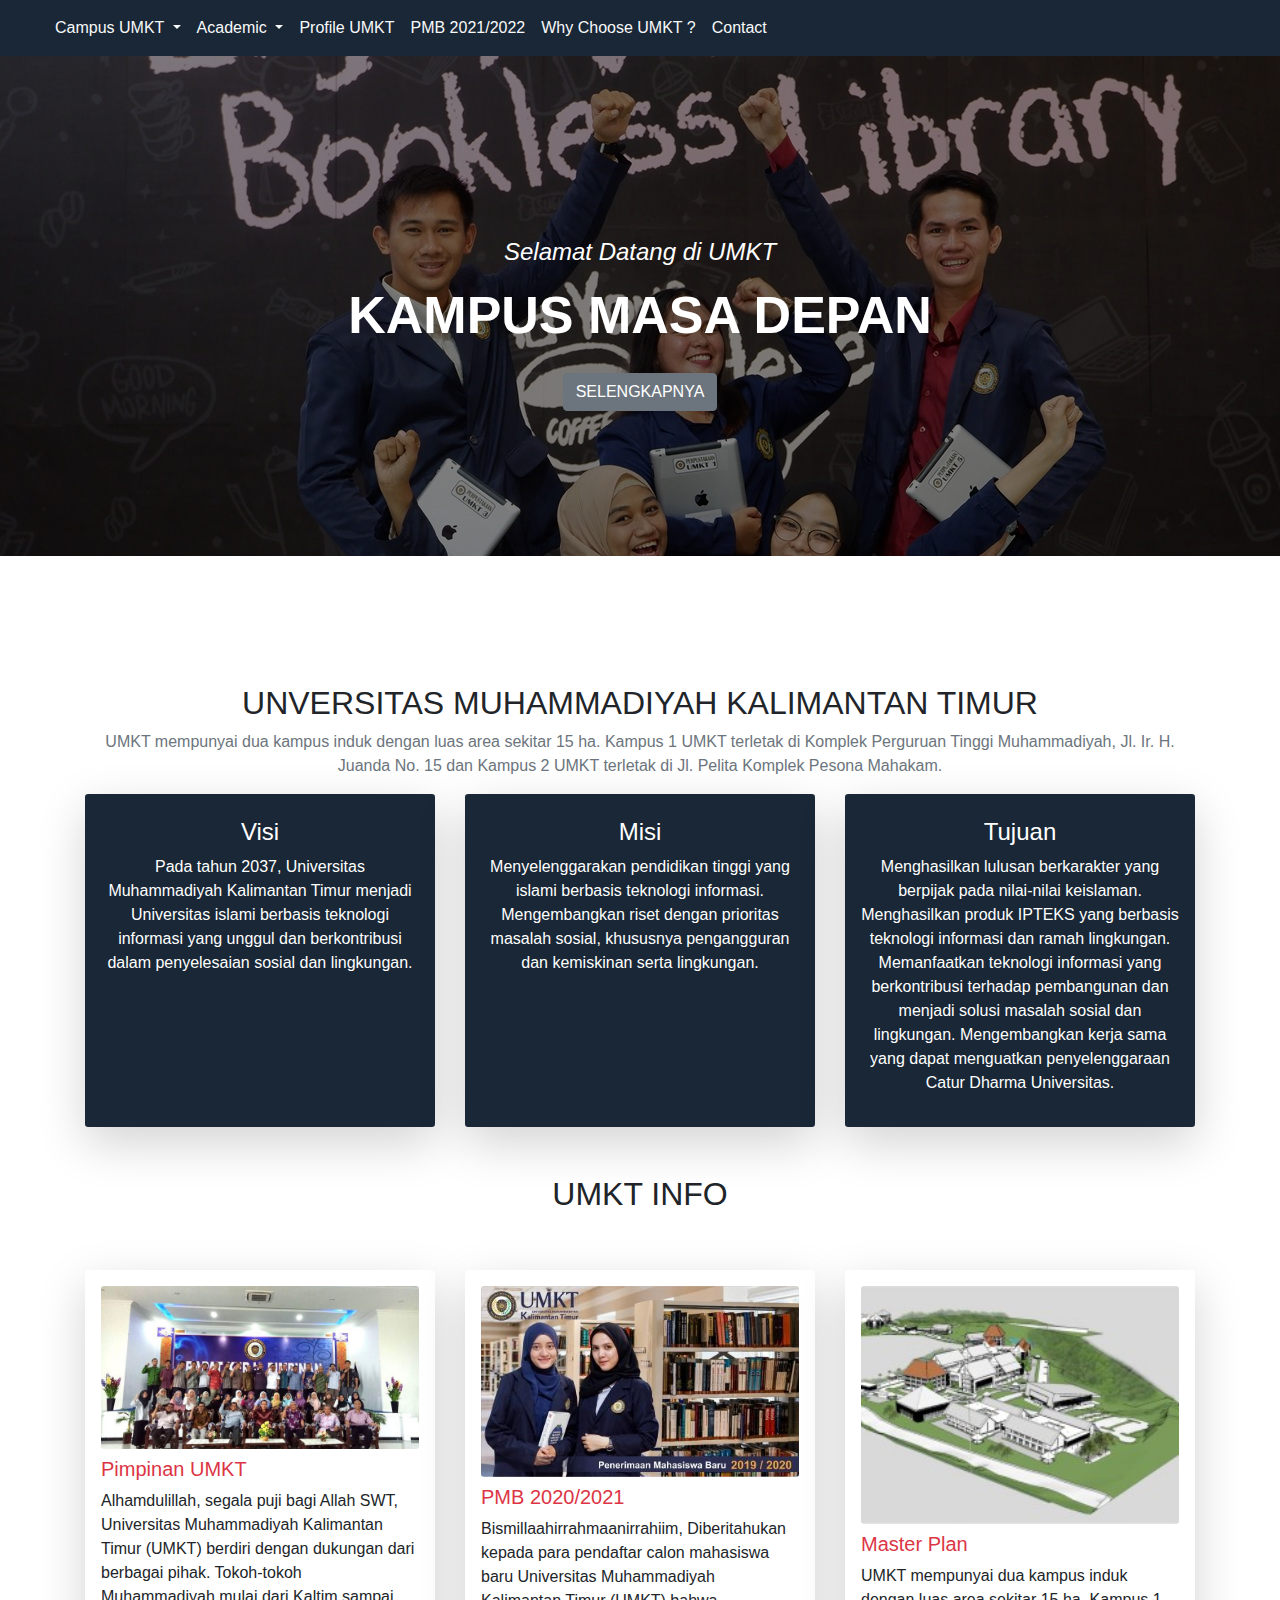
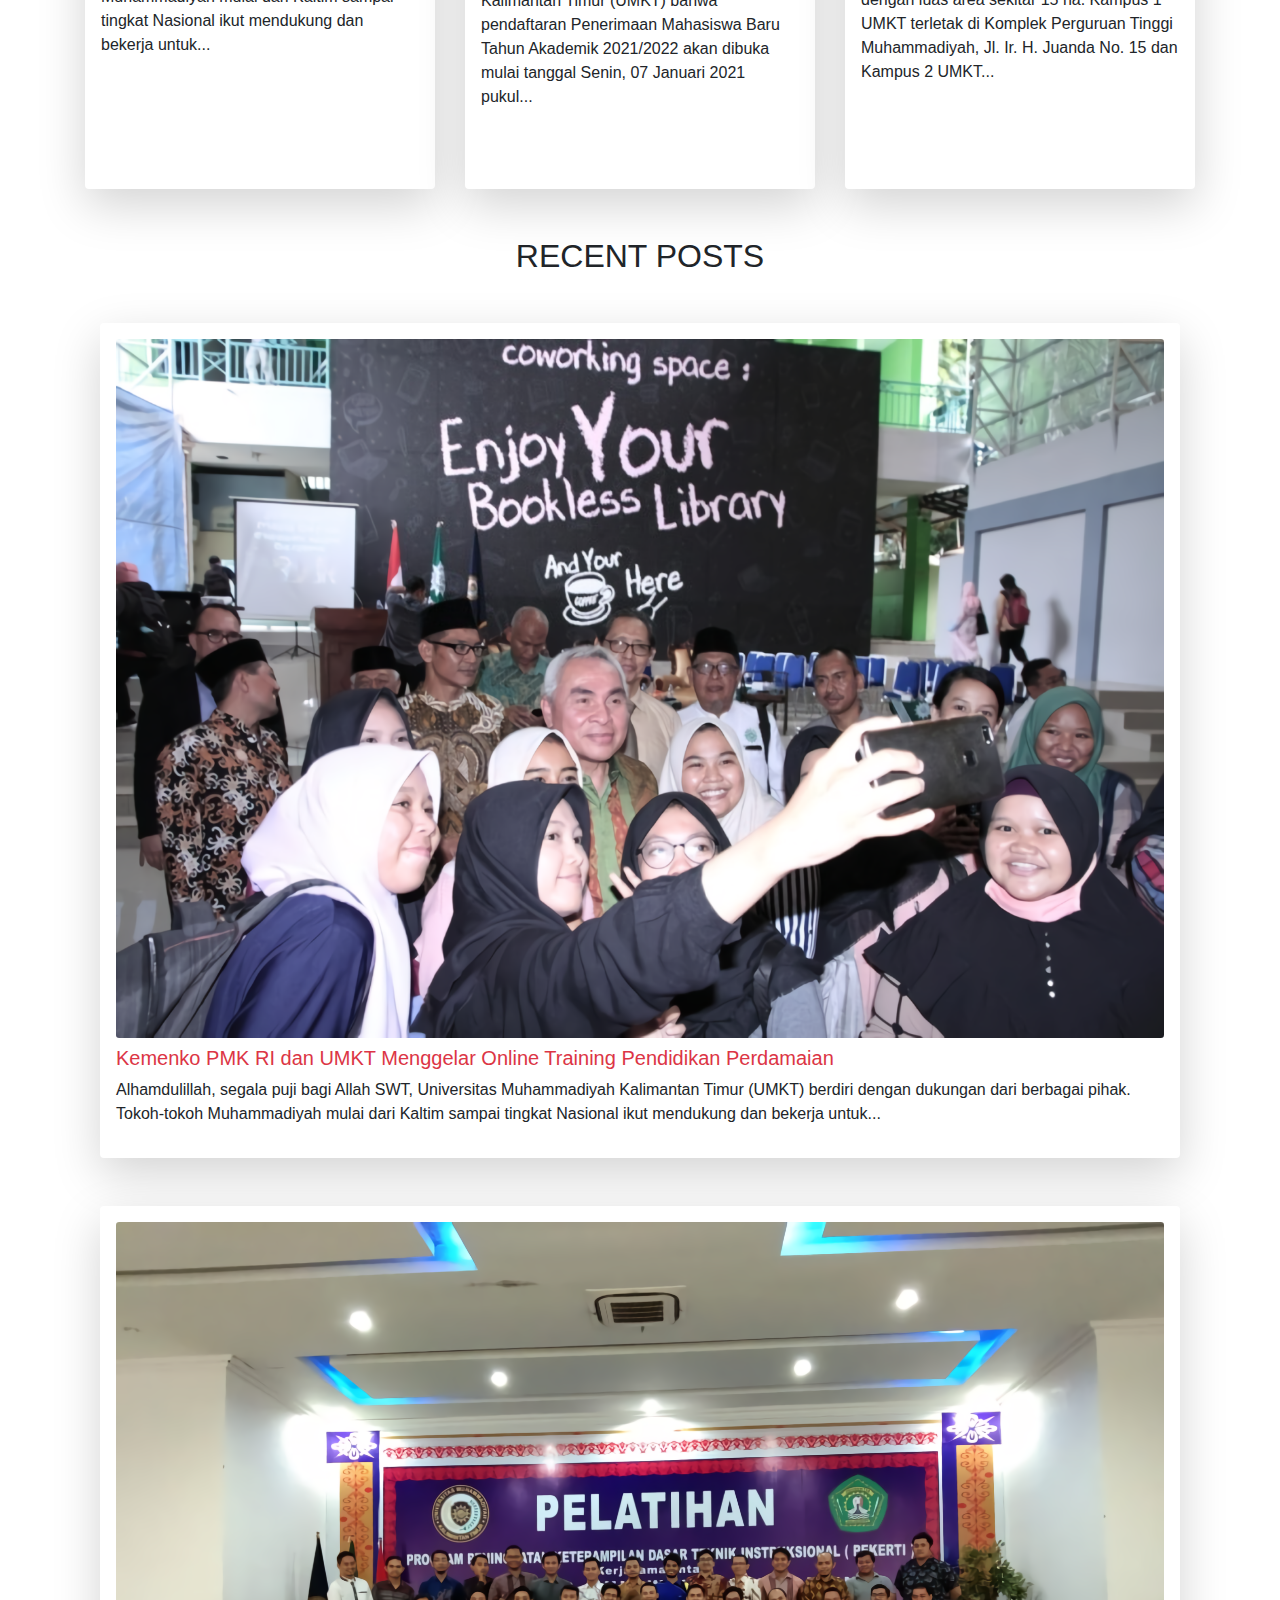
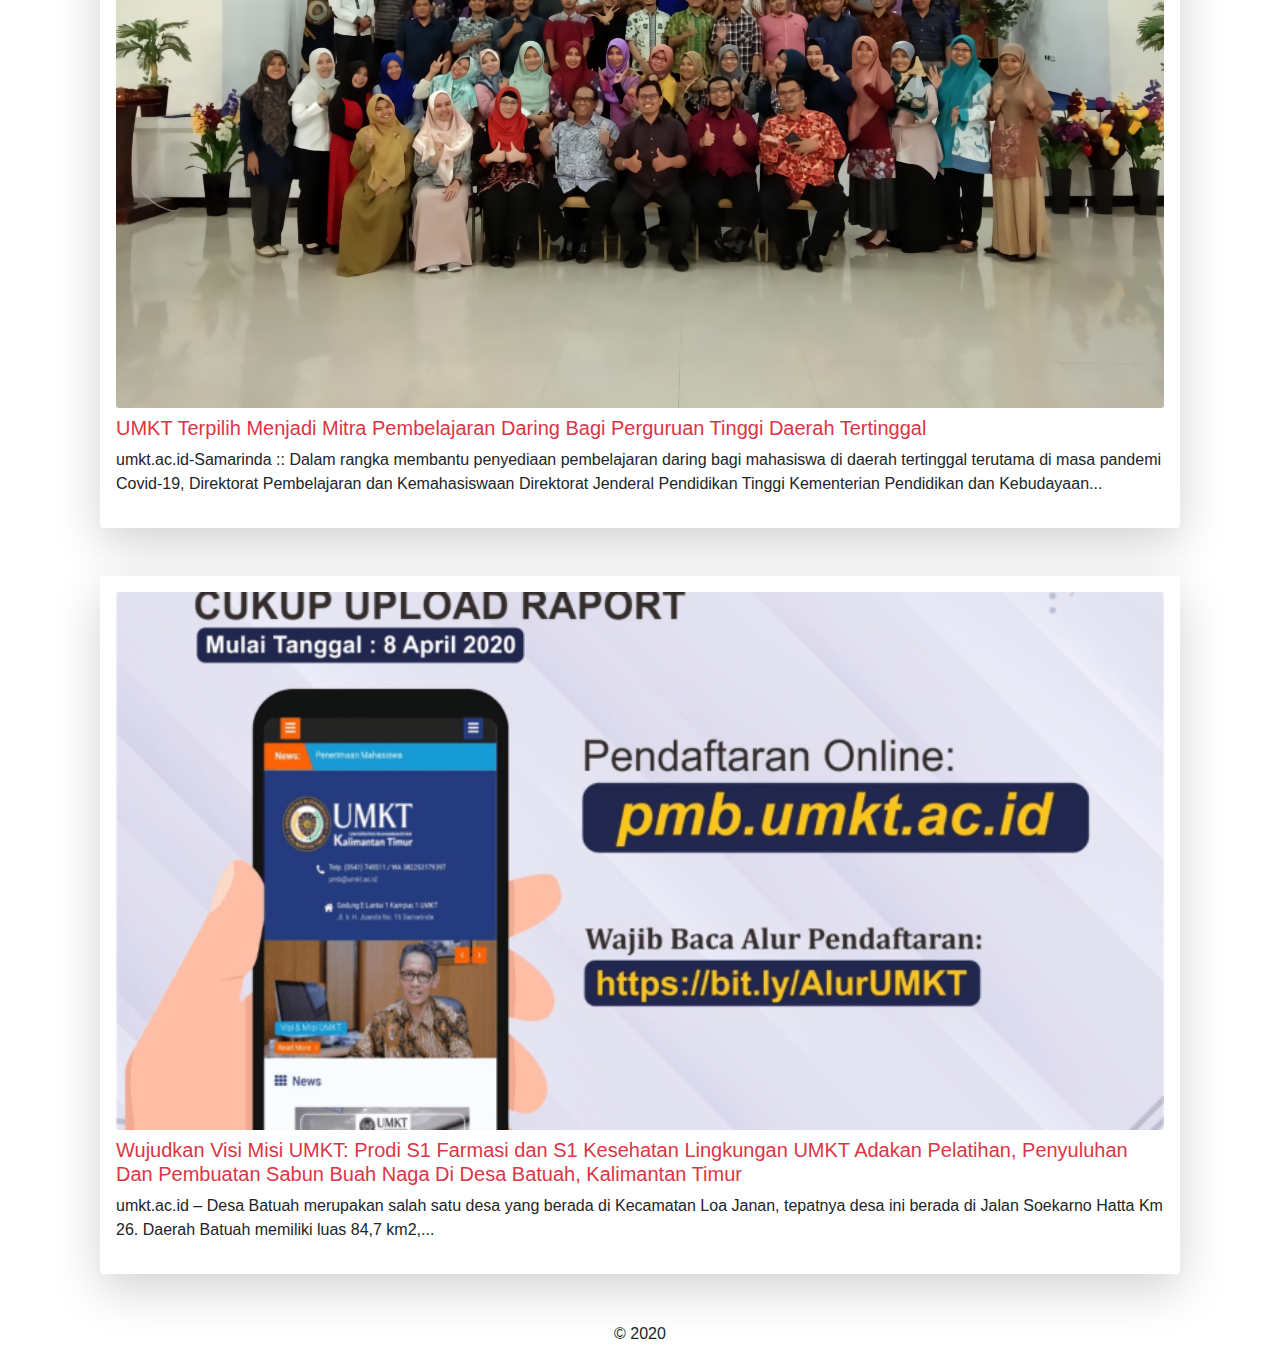
==== index.html @ 18d2eed3 "new" ====
<!doctype html>
<html lang="en">
  <head>
    <meta charset="utf-8">
    <meta name="viewport" content="width=device-width, initial-scale=1, shrink-to-fit=no">
    <meta name="description" content="">
    <meta name="author" content="">
    <link rel="icon" href="../../../../favicon.ico"> 
    <title>Universitas Muhammadiyah Kalimantan Timur</title> 
    <!-- Bootstrap core CSS -->
    <link href="bootstrap/css/bootstrap.min.css" rel="stylesheet">
    <link href="bootstrap/css/bootstrap.css" rel="stylesheet">
    <script src="assets/js/jquery.min.js"></script>
    <script src="assets/js/popper.min.js"></script>
    <script src="bootstrap/js/bootstrap.min.js"></script>
    
    
  <style>
  /* Make the image fully responsive */
  .carousel-inner img {
      width: 100%;
      height: 60%;
  }
  .post
  {
  	margin-bottom:50px;
  	margin-top:50px;
  	text-align: center;
  } 
 
  </style>
  </head>
  <body> 
      <nav class="navbar navbar-expand-md navbar-dark  bg-navy">
        <div class="container-fluid">
          <a class="navbar-brand" href="#">
            <img src="assets/img/logo.png" alt="">
          </a>          
          <div class="collapse navbar-collapse" id="navbarCollapse">
            <ul class="nav navbar-nav">
              <li class="nav-item dropdown">
                <a class="nav-link dropdown-toggle text-light" href="#" id="navbarDropdown" role="button" data-toggle="dropdown" aria-haspopup="true" aria-expanded="false">
                  Campus UMKT
                </a>
                <ul class="dropdown-menu" aria-labelledby="navbarDropdown">
                  <li>
                    <a class="dropdown-item" href="#">Learning Lab</a>
                  </li>
                  <li><hr class="dropdown-divider"></li>
                  <li>
                    <a class="dropdown-item" href="#">Master Plan</a>
                  </li>
                  <li><hr class="dropdown-divider"></li>
                  <li>
                    <a class="dropdown-item" href="#">Something else here</a>
                  </li>
                </ul>
              </li>
              <li class="nav-item dropdown">
                <a class="nav-link dropdown-toggle text-light" href="#" id="navbarDropdown" role="button" data-toggle="dropdown" aria-expanded="false" >
                  Academic
                </a>
                <ul class="dropdown-menu" aria-labelledby="navbarDropdown">
                  <li>
                    <a class="dropdown-item" href="#">Vision Mision UMKT</a>
                  </li>
                  <li><hr class="dropdown-divider"></li>
                  <li>
                    <a class="dropdown-item" href="#">Faculty and Study Programn</a>
                  </li>
                  <li><hr class="dropdown-divider"></li>
                  <li>
                    <a class="dropdown-item" href="#">Library</a>
                  </li>
                  <li><hr class="dropdown-divider"></li>
                  <li>
                    <a class="dropdown-item" href="#">Scholarship</a>
                  </li>
                  <li><hr class="dropdown-divider"></li>
                  <li><a class="dropdown-item" href="#">Unit, UMKT Departements and Institutions</a>
                    <ul class="dropdown-menu" aria-labelledby="navbarDropdown">
                      <li>
                        <a class="dropdown-item" href="#">Units and Institutions</a>
                      </li>
                      <li><hr class="dropdown-divider"></li>
                      <li>
                        <a class="dropdown-item" href="#">Part</a>
                      </li>
                      <li><hr class="dropdown-divider"></li>
                      <li>
                        <a class="dropdown-item" href="#">UPT</a>
                      </li>
                      <li><hr class="dropdown-divider"></li>
                      <li>
                        <a class="dropdown-item" href="#">School</a>
                      </li>
                      <li><hr class="dropdown-divider"></li>
                      <li>
                        <a class="dropdown-item" href="#">Scientific Publishing Center</a>
                      </li>
                      <li><hr class="dropdown-divider"></li>
                    </ul>
                  </li>
                </ul>
              </li>
              <li class="nav-item">
                <a class="nav-link link text-light" aria-current="page" href="#">Profile UMKT</a>
              </li>
              <li class="nav-item">
                <a class="nav-link text-light" href="#">PMB 2021/2022</a>
              </li>
              <li class="nav-item">
                <a class="nav-link text-light" href="#">Why Choose UMKT ?</a>
              </li>
              <li class="nav-item">
                <a class="nav-link text-light" href="kontak.html">Contact</a>
              </li>
            </ul>
          </div>
      </nav>
      <header class="masthead">
      <div class="jumbotron jumbotron-fluid jumbotron-bg" style="background-image: linear-gradient(rgba(0,0,0,0.5),rgba(0,0,0,0.5)),url('library.jpg');">
        <div class="container">
          <div class="masthead-subheading">Selamat Datang di UMKT</div>
                <div class="masthead-heading text-uppercase  ">Kampus Masa Depan</div>
                <a class="btn btn-secondary btn-xl text-uppercase js-scroll-trigger" href="#services">Selengkapnya</a>
        </div>
      </div>
    </header>
    <!-- end -->
    <section class="page-section" id="services">
      <div class="container">
          <div class="text-center">
              <h2 class="section-heading text-uppercase">Unversitas Muhammadiyah Kalimantan Timur</h2>
              <p class="section-subheading text-muted col-md-12 text-center">UMKT mempunyai dua kampus induk dengan luas area sekitar 15 ha. Kampus 1 UMKT terletak di Komplek Perguruan Tinggi Muhammadiyah, Jl. Ir. H. Juanda No. 15 dan Kampus 2 UMKT terletak di Jl. Pelita Komplek Pesona Mahakam.</p>
          </div>
          <div class="row">
              <div class="col-md-4 ">
                <div class="bg-navy text-center text-white rounded-sm p-3 h-100 shadow-lg">
                  <span>
                    <i class="fa fa-star-fill"></i>
                  </span>
                  <h4 class="my-2">Visi</h4>
                  <p>Pada tahun 2037, Universitas Muhammadiyah Kalimantan Timur menjadi Universitas islami berbasis teknologi informasi yang unggul dan berkontribusi dalam penyelesaian sosial dan lingkungan.</p>
                </div>                  
              </div>
              <div class="col-md-4 ">
                  <div class="bg-navy text-center text-white rounded-sm p-3 h-100 shadow-lg">
                    <span>
                      <i class="fa fa-star-fill"></i>
                    </span>
                    <h4 class="my-2">Misi</h4>
                    <p>Menyelenggarakan pendidikan tinggi yang islami berbasis teknologi informasi. Mengembangkan riset dengan prioritas masalah sosial, khususnya pengangguran dan kemiskinan serta lingkungan.</p>
                  </div>
              </div>
              <div class="col-md-4 ">
                  <div class="bg-navy text-center text-white rounded-sm p-3 h-100 shadow-lg">
                    <span>
                      <i class="fa fa-star-fill"></i>
                    </span>
                    <h4 class="my-2">Tujuan</h4>
                    <p>Menghasilkan lulusan berkarakter yang berpijak pada nilai-nilai keislaman. Menghasilkan produk IPTEKS yang berbasis teknologi informasi dan ramah lingkungan. Memanfaatkan teknologi informasi yang berkontribusi terhadap pembangunan dan menjadi solusi masalah sosial dan lingkungan. Mengembangkan kerja sama yang dapat menguatkan penyelenggaraan Catur Dharma Universitas.</p>
                  </div>  
              </div>
          </div>
      </div>
  </section>
  <!-- end section -->
  <section class="mt-5">
    <div class="container">
      <div class="text-center">
        <h2 class="section-heading text-uppercase">UMKT Info</h2>
    </div>
    <div class="row ">
      <div class="col-md-4 mt-5 ">
        <div class="shadow-lg p-3 mb-5 bg-white rounded p-3 h-100">
          <span>
            <i class="fa fa-star-fill"></i>
          </span>
          <img src="assets/img/RakorUMKT.jpg" class="w-100 rounded-sm" alt="">
          <h5 class="my-2 text-danger">Pimpinan UMKT</h5>
          <p>Alhamdulillah, segala puji bagi Allah SWT, Universitas Muhammadiyah Kalimantan Timur (UMKT) berdiri dengan dukungan dari berbagai pihak. Tokoh-tokoh Muhammadiyah mulai dari Kaltim sampai tingkat Nasional ikut mendukung dan bekerja untuk...</p>
        </div>                  
      </div>
      <div class="col-md-4 mt-5 ">
          <div class="shadow-lg p-3 mb-5 bg-white rounded p-3 h-100">
            <span>
              <i class="fa fa-star-fill"></i>
            </span>
            <img src="assets/img/beg-2.jpg" class="w-100 rounded-sm" alt="">
            <h5 class="my-2 text-danger">PMB 2020/2021</h5>
            <p>Bismillaahirrahmaanirrahiim, Diberitahukan kepada para pendaftar calon mahasiswa baru Universitas Muhammadiyah Kalimantan Timur (UMKT) bahwa pendaftaran Penerimaan Mahasiswa Baru Tahun Akademik 2021/2022 akan dibuka mulai tanggal Senin, 07 Januari 2021 pukul...</p>
          </div>
      </div>
      <div class="col-md-4 mt-5 ">
          <div class="shadow-lg p-3 mb-5 bg-white rounded p-3 h-100">
            <span>
              <i class="fa fa-star-fill"></i>
            </span>
            <img src="assets/img/MasterPlanUMKT.jpg" class="w-100 rounded-sm" alt="">
            <h5 class="my-2 text-danger">Master Plan</h5>
            <p>UMKT mempunyai dua kampus induk dengan luas area sekitar 15 ha. Kampus 1 UMKT terletak di Komplek Perguruan Tinggi Muhammadiyah, Jl. Ir. H. Juanda No. 15 dan Kampus 2 UMKT...</p>
          </div>  
      </div>
  </div>
    </div>
  </section>
  <!-- end section -->

  <section class="mt-5">
    <div class="container">
      <div class="text-center">
        <h2 class="section-heading text-uppercase">Recent Posts</h2>
    </div>
    <div class="">
      <div class="col-md-12 mt-5 ">
        <div class="shadow-lg p-3 mb-5 bg-white rounded p-3 h-100">
          <span>
            <i class="fa fa-star-fill"></i>
          </span>
          <img src="assets/img/recent-1.png" class="w-100 rounded-sm" alt="">
          <h5 class="my-2 text-danger">
            Kemenko PMK RI dan UMKT Menggelar Online Training Pendidikan Perdamaian</h5>
          <p>Alhamdulillah, segala puji bagi Allah SWT, Universitas Muhammadiyah Kalimantan Timur (UMKT) berdiri dengan dukungan dari berbagai pihak. Tokoh-tokoh Muhammadiyah mulai dari Kaltim sampai tingkat Nasional ikut mendukung dan bekerja untuk...</p>
        </div>                  
      </div>
      <div class="col-md-12 mt-5 ">
          <div class="shadow-lg p-3 mb-5 bg-white rounded p-3 h-100">
            <span>
              <i class="fa fa-star-fill"></i>
            </span>
            <img src="assets/img/recent-2.png" class="w-100 rounded-sm" alt="">
            <h5 class="my-2 text-danger">UMKT Terpilih Menjadi Mitra Pembelajaran Daring Bagi Perguruan Tinggi Daerah Tertinggal</h5>
            <p>umkt.ac.id-Samarinda :: Dalam rangka membantu penyediaan pembelajaran daring bagi mahasiswa di daerah tertinggal terutama di masa pandemi Covid-19, Direktorat Pembelajaran dan Kemahasiswaan Direktorat Jenderal Pendidikan Tinggi Kementerian Pendidikan dan Kebudayaan...</p>
          </div>
      </div>
      <div class="col-md-12 mt-5 ">
          <div class="shadow-lg p-3 mb-5 bg-white rounded p-3 h-100">
            <span>
              <i class="fa fa-star-fill"></i>
            </span>
            <img src="assets/img/recent-3.png" class="w-100 rounded-sm" alt="">
            <h5 class="my-2 text-danger">Wujudkan Visi Misi UMKT: Prodi S1 Farmasi dan S1 Kesehatan Lingkungan UMKT Adakan Pelatihan, Penyuluhan Dan Pembuatan Sabun Buah Naga Di Desa Batuah, Kalimantan Timur</h5>
            <p>umkt.ac.id – Desa Batuah merupakan salah satu desa yang berada di Kecamatan Loa Janan, tepatnya desa ini berada di Jalan Soekarno Hatta Km 26. Daerah Batuah memiliki luas 84,7 km2,...</p>
          </div>  
      </div>
  </div>
    </div>
  </section>
 
      <!-- FOOTER -->
      <footer class="container">
        <p style="text-align: center;">&copy; 2020</p>
      </footer>
    
  </body>
</html>
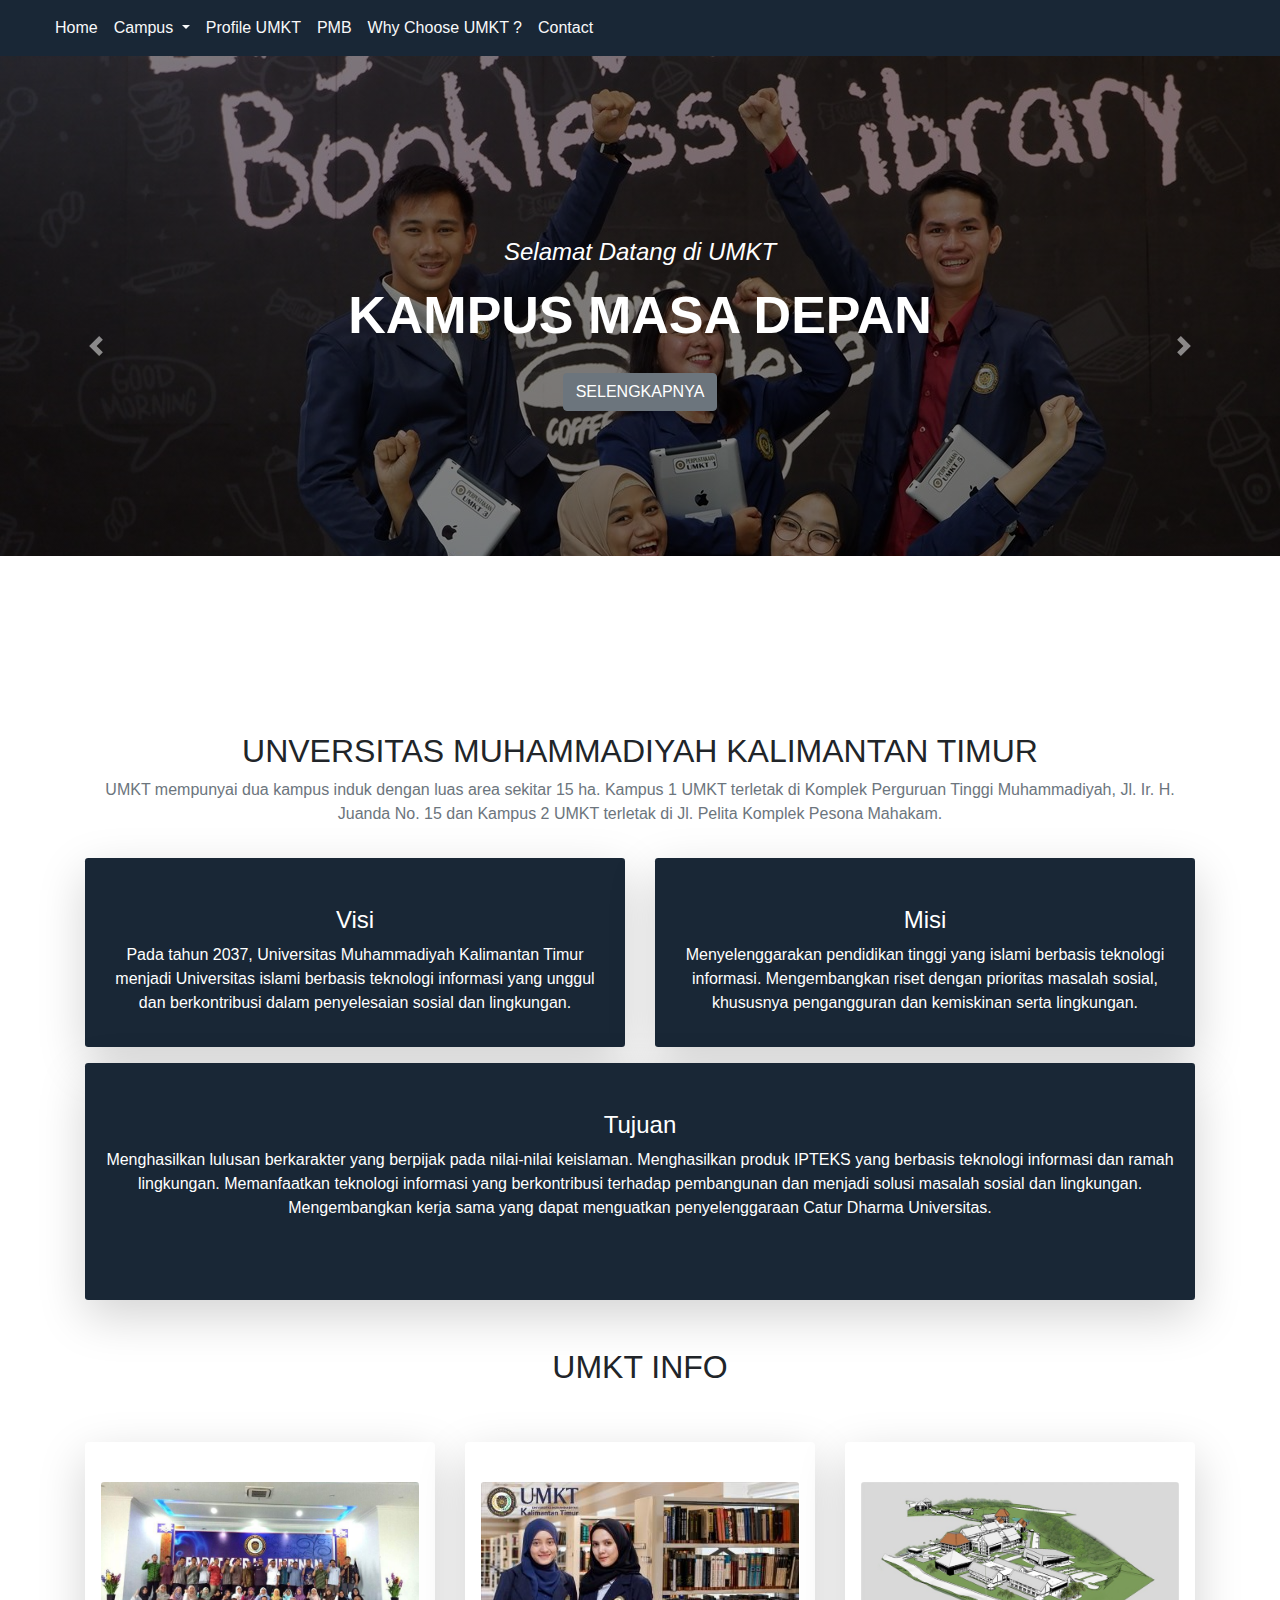
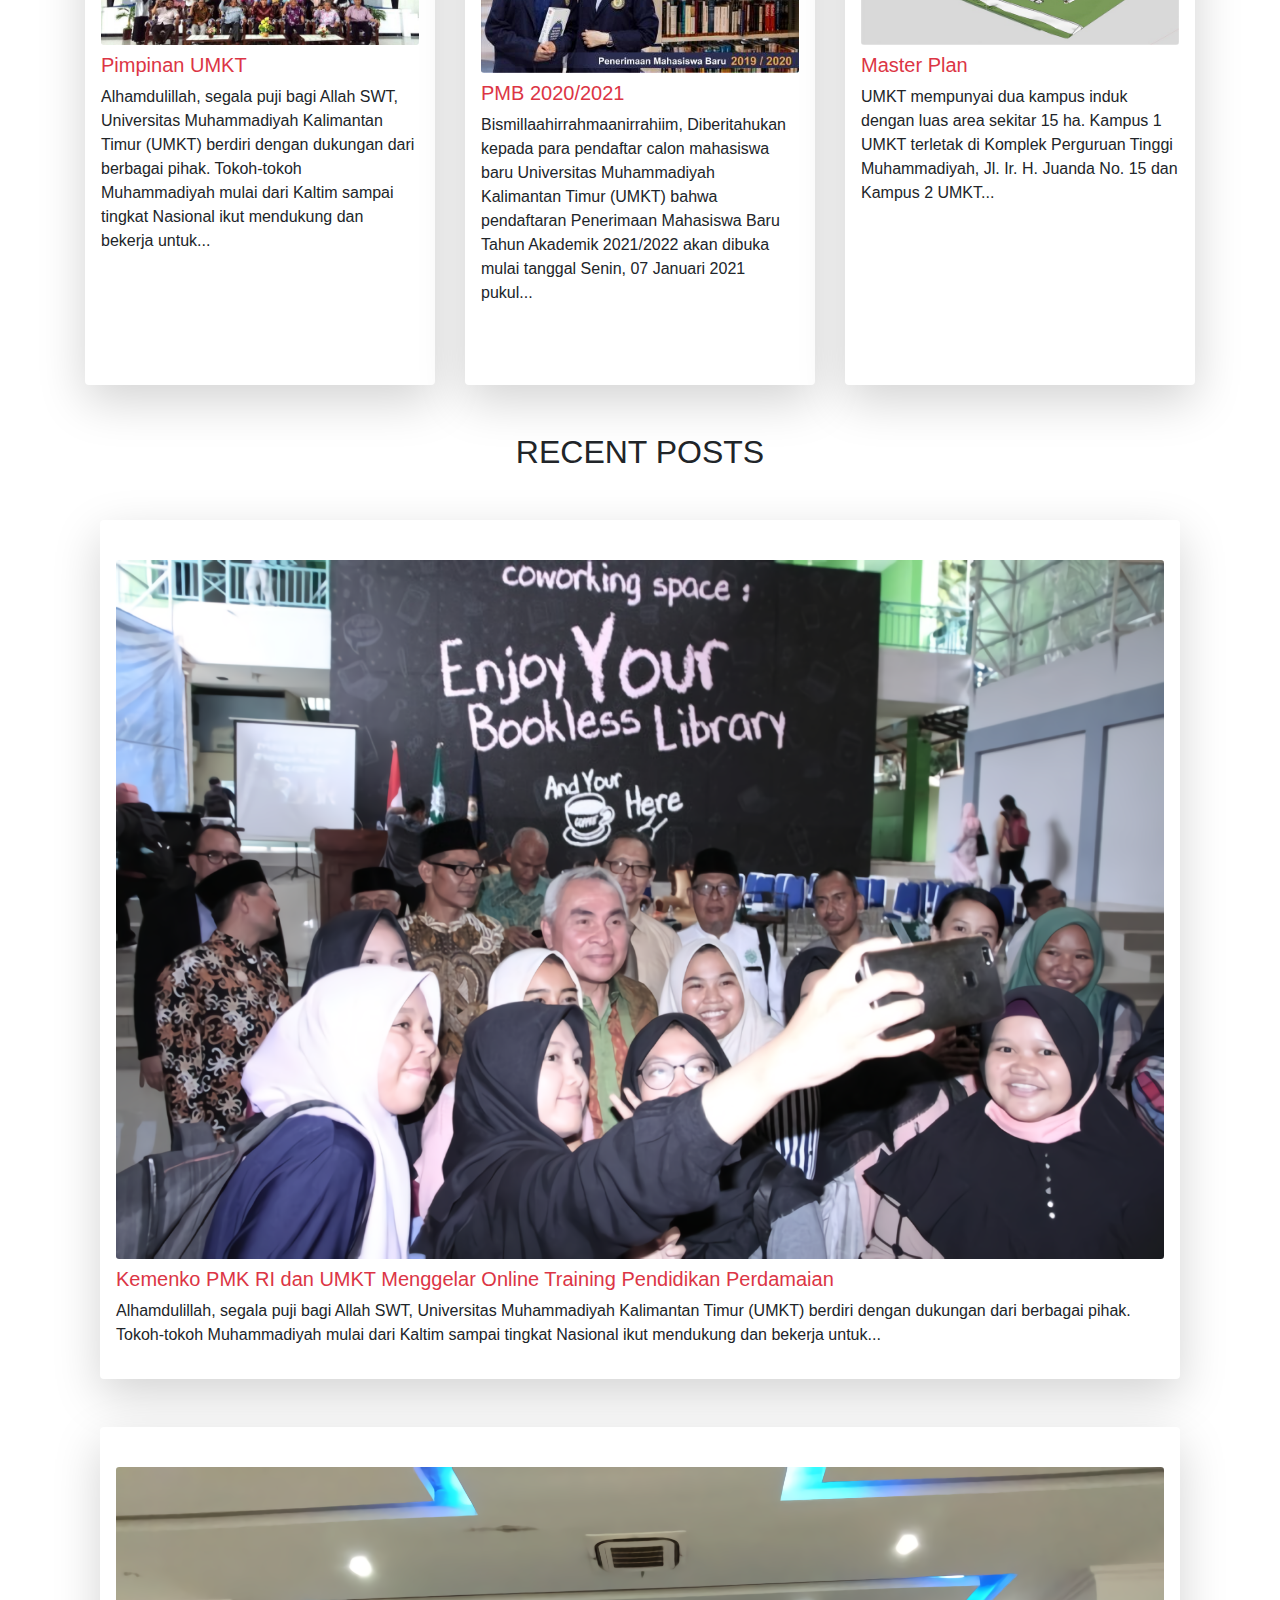
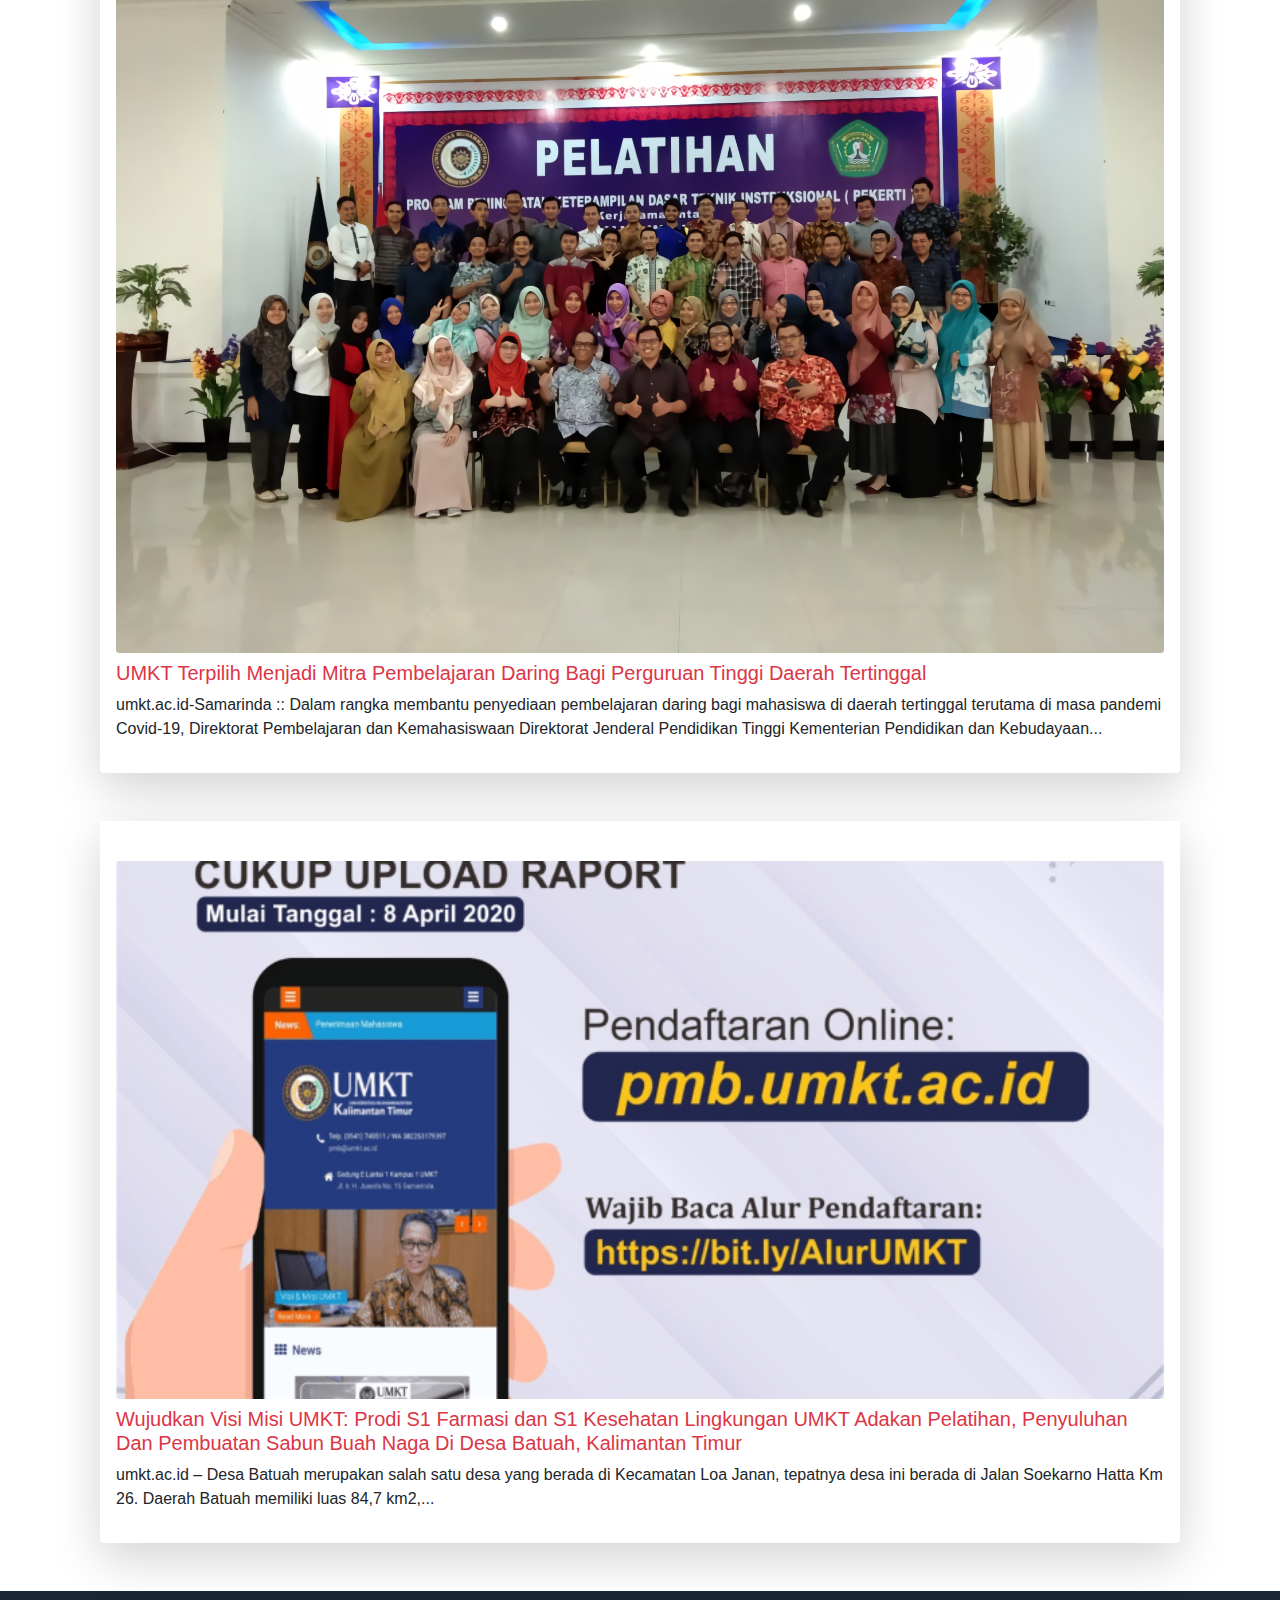
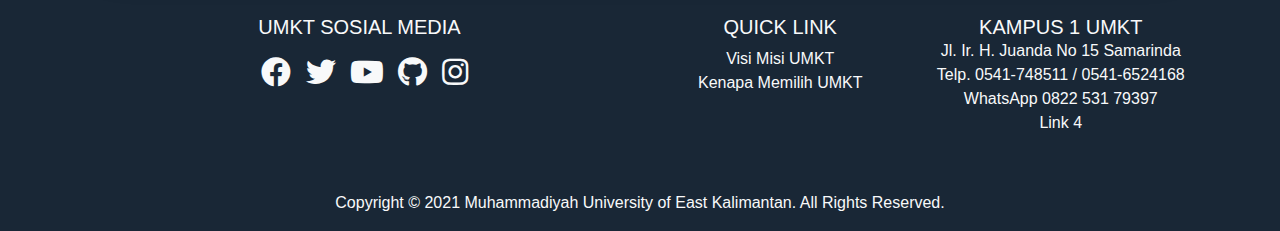
==== commit 9c42326b: "mengupdate file baru" ====
--- a/index.html
+++ b/index.html
@@ -10,10 +10,12 @@
     <!-- Bootstrap core CSS -->
     <link href="bootstrap/css/bootstrap.min.css" rel="stylesheet">
     <link href="bootstrap/css/bootstrap.css" rel="stylesheet">
+    <link rel="stylesheet" href="fontawesome-free-5.15.3-web/css/all.css">
     <script src="assets/js/jquery.min.js"></script>
+    <script type="text/javascript" src="jquery/jquery.js"></script>
     <script src="assets/js/popper.min.js"></script>
     <script src="bootstrap/js/bootstrap.min.js"></script>
-    
+    <script type="text/javascript" src="script.js"></script>
     
   <style>
   /* Make the image fully responsive */
@@ -27,10 +29,65 @@
   	margin-top:50px;
   	text-align: center;
   } 
+  .display-6{
+            margin-top: 5px;
+            margin-bottom: 20px;
+            margin-left: 73vh;
+            text-shadow: 2px 2px 5px #474f46 ;
+            font-family: "MS Gothic", monospace;
+            font-weight: bold;
+        }
+        .jumbotron-fluid{
+            margin-bottom: 80px;
+            background-color: #4D4646;
+            
+        }
+        .col {
+            font-family: monospace;
+            font-weight: bold;
+        }
+        #text {
+            font-family: monospace;
+            font-weight: bold;
+            margin-bottom: 100px;
+        }
+        .fab{
+            font-size: 30px;
+            margin-left: 10px;
+            margin-top: 10px;
+        }
  
   </style>
   </head>
   <body> 
+    <div class="container"> 
+    <div id="myModal" class="modal fade bd-example-modal-lg" tabindex="-1" role="dialog" >
+    <div class="modal-dialog modal-lg">
+      <!-- konten modal-->
+      <div class="modal-content">
+        <!-- heading modal -->
+        <div class="modal-header">
+          <button type="button" class="close" data-dismiss="modal">&times;</button>
+          <h2 class="modal-lg-title">UNIVERSITAS MUHAMMADYAH KALIMANTAN TIMUR</h2>
+        </div>
+        <!-- body modal -->
+        <div class="modal-body">
+          <p>Universitas Muhammadiyah Kalimantan Timur (UMKT) merupakan salah satu dari 172 kampus Perguruan Tinggi yang dimiliki oleh Persyarikatan Muhammadiyah. Kampus ini terletak di Samarinda, ibu kota provinsi Kalimantan Timur.
+
+          Universitas Muhammadiyah Kalimantan Timur didirikan pada tahun 2017 berdasarkan Surat Keputusan Menristek Dikti RI Nomor 463/KPT/I/2017. Cikal bakal UMKT adalah STIKES Muhammadiyah Samarinda (berdiri pada tahun 2009 dengan Akreditasi Institusi B) dan STIE Muhammadiyah Samarinda (berdiri pada 15 September 1981). UMKT saat ini memiliki 4 Fakultas dan 16 program studi tingkat Sarjana dan Diploma Tiga.
+
+          Sebagaimana ciri khas Muhammadiyah, UMKT dibangun untuk mengembangkan dimensi-dimensi manusia secara seimbang, baik moral-spiritual, intelektual, fisik, dan ketrampilan bekerja. Dengan mengembangkan dimensi kemanusiaan yang lengkap tersebut, maka UMKT diharapkan menjadi pusat pendidikan alternatif dan unggul, yaitu mampu membentuk manusia Indonesia yang sesuai dengan kebutuhan bangsa.
+
+          Dengan pendirian universitas baru ini kami mengundang generasi muda untuk bersama sama belajar dan mengajar dengan memanfaatkan teknologi yang modern. Kami juga menundang para senior dari Univeristas Muhammadiyah Surakarta, dari STIKES Muhammadiyah Samarinda, dan dari STIE Muhammadiyah Samarinda serta dari instansi pendidikan lain untuk bersama sama membangun suasana belajar universitas yang kondusif. UMKT ingin mewujudkan kebebasan akademik yang bertanggung jawab, kejujuran, keterbukaan, kesetaraan, non diskriminatif, dipandu dengan pendidikan moral dan aqidah Islam. Semuanya itu untuk membangun kualitas sumber daya manusia yang unggul, religius, modern, dan mengerti permasalahan bangsa.</p>
+        </div>
+        <!-- footer modal -->
+        <div class="modal-footer">
+          <button type="button" class="btn btn-default" data-dismiss="modal">Tutup</button>
+        </div>
+      </div>
+    </div>
+  </div>
+   </div>
       <nav class="navbar navbar-expand-md navbar-dark  bg-navy">
         <div class="container-fluid">
           <a class="navbar-brand" href="#">
@@ -38,76 +95,30 @@
           </a>          
           <div class="collapse navbar-collapse" id="navbarCollapse">
             <ul class="nav navbar-nav">
+              <li class="nav-item">
+                <a class="nav-link text-light" href="index.html">Home</a>
+              </li>
               <li class="nav-item dropdown">
-                <a class="nav-link dropdown-toggle text-light" href="#" id="navbarDropdown" role="button" data-toggle="dropdown" aria-haspopup="true" aria-expanded="false">
-                  Campus UMKT
+                <a class="nav-link dropdown-toggle text-light" href="#" id="navbarDropdown" role="button" data-toggle="dropdown" aria-expanded="false" >
+                  Campus
                 </a>
                 <ul class="dropdown-menu" aria-labelledby="navbarDropdown">
                   <li>
-                    <a class="dropdown-item" href="#">Learning Lab</a>
+                    <a class="dropdown-item" href="master.html">Master Plan</a>
                   </li>
                   <li><hr class="dropdown-divider"></li>
                   <li>
-                    <a class="dropdown-item" href="#">Master Plan</a>
+                  <li>
+                    <a class="dropdown-item" href="visi-misi.html">Vision Mision UMKT</a>
                   </li>
-                  <li><hr class="dropdown-divider"></li>
-                  <li>
-                    <a class="dropdown-item" href="#">Something else here</a>
-                  </li>
+                </li>
                 </ul>
               </li>
-              <li class="nav-item dropdown">
-                <a class="nav-link dropdown-toggle text-light" href="#" id="navbarDropdown" role="button" data-toggle="dropdown" aria-expanded="false" >
-                  Academic
-                </a>
-                <ul class="dropdown-menu" aria-labelledby="navbarDropdown">
-                  <li>
-                    <a class="dropdown-item" href="#">Vision Mision UMKT</a>
-                  </li>
-                  <li><hr class="dropdown-divider"></li>
-                  <li>
-                    <a class="dropdown-item" href="#">Faculty and Study Programn</a>
-                  </li>
-                  <li><hr class="dropdown-divider"></li>
-                  <li>
-                    <a class="dropdown-item" href="#">Library</a>
-                  </li>
-                  <li><hr class="dropdown-divider"></li>
-                  <li>
-                    <a class="dropdown-item" href="#">Scholarship</a>
-                  </li>
-                  <li><hr class="dropdown-divider"></li>
-                  <li><a class="dropdown-item" href="#">Unit, UMKT Departements and Institutions</a>
-                    <ul class="dropdown-menu" aria-labelledby="navbarDropdown">
-                      <li>
-                        <a class="dropdown-item" href="#">Units and Institutions</a>
-                      </li>
-                      <li><hr class="dropdown-divider"></li>
-                      <li>
-                        <a class="dropdown-item" href="#">Part</a>
-                      </li>
-                      <li><hr class="dropdown-divider"></li>
-                      <li>
-                        <a class="dropdown-item" href="#">UPT</a>
-                      </li>
-                      <li><hr class="dropdown-divider"></li>
-                      <li>
-                        <a class="dropdown-item" href="#">School</a>
-                      </li>
-                      <li><hr class="dropdown-divider"></li>
-                      <li>
-                        <a class="dropdown-item" href="#">Scientific Publishing Center</a>
-                      </li>
-                      <li><hr class="dropdown-divider"></li>
-                    </ul>
-                  </li>
-                </ul>
-              </li>
-              <li class="nav-item">
-                <a class="nav-link link text-light" aria-current="page" href="#">Profile UMKT</a>
-              </li>
-              <li class="nav-item">
-                <a class="nav-link text-light" href="#">PMB 2021/2022</a>
+              <li class="nav-item">
+                <a class="nav-link link text-light" aria-current="page" href="profile.html">Profile UMKT</a>
+              </li>
+              <li class="nav-item">
+                <a class="nav-link text-light" href="pmb.html">PMB</a>
               </li>
               <li class="nav-item">
                 <a class="nav-link text-light" href="#">Why Choose UMKT ?</a>
@@ -119,24 +130,45 @@
           </div>
       </nav>
       <header class="masthead">
+      <div id="carouselExampleControls" class="carousel slide" data-ride="carousel">
+  <div class="carousel-inner">
+    <div class="carousel-item active">
       <div class="jumbotron jumbotron-fluid jumbotron-bg" style="background-image: linear-gradient(rgba(0,0,0,0.5),rgba(0,0,0,0.5)),url('library.jpg');">
         <div class="container">
           <div class="masthead-subheading">Selamat Datang di UMKT</div>
                 <div class="masthead-heading text-uppercase  ">Kampus Masa Depan</div>
-                <a class="btn btn-secondary btn-xl text-uppercase js-scroll-trigger" href="#services">Selengkapnya</a>
+                <button type="button" class="btn btn-secondary btn-xl text-uppercase js-scroll-trigger" data-toggle="modal" data-target="#myModal">SELENGKAPNYA</button>
         </div>
       </div>
+    </div>
+    <div class="carousel-item">
+      <img class="d-block w-100" src="assets/img/MasterPlanUMKT.jpg" style="height: 500px "alt="Second slide">
+    </div>
+    <div class="carousel-item">
+      <img class="d-block w-100" src="assets/img/RakorUMKT.jpg" style="height: 500px" alt="Third slide">
+    </div>
+  </div>
+  <a class="carousel-control-prev" href="#carouselExampleControls" role="button" data-slide="prev">
+    <span class="carousel-control-prev-icon" aria-hidden="true"></span>
+    <span class="sr-only">Previous</span>
+  </a>
+  <a class="carousel-control-next" href="#carouselExampleControls" role="button" data-slide="next">
+    <span class="carousel-control-next-icon" aria-hidden="true"></span>
+    <span class="sr-only">Next</span>
+  </a>
+</div>
     </header>
     <!-- end -->
     <section class="page-section" id="services">
       <div class="container">
           <div class="text-center">
+            
               <h2 class="section-heading text-uppercase">Unversitas Muhammadiyah Kalimantan Timur</h2>
               <p class="section-subheading text-muted col-md-12 text-center">UMKT mempunyai dua kampus induk dengan luas area sekitar 15 ha. Kampus 1 UMKT terletak di Komplek Perguruan Tinggi Muhammadiyah, Jl. Ir. H. Juanda No. 15 dan Kampus 2 UMKT terletak di Jl. Pelita Komplek Pesona Mahakam.</p>
           </div>
           <div class="row">
-              <div class="col-md-4 ">
-                <div class="bg-navy text-center text-white rounded-sm p-3 h-100 shadow-lg">
+              <div class="col-md-6 mt-3 "> 
+              <div class="bg-navy text-center text-white rounded-sm p-3 h-100 shadow-lg">
                   <span>
                     <i class="fa fa-star-fill"></i>
                   </span>
@@ -144,17 +176,17 @@
                   <p>Pada tahun 2037, Universitas Muhammadiyah Kalimantan Timur menjadi Universitas islami berbasis teknologi informasi yang unggul dan berkontribusi dalam penyelesaian sosial dan lingkungan.</p>
                 </div>                  
               </div>
-              <div class="col-md-4 ">
+              <div class="col-md-6 mt-3 ">
                   <div class="bg-navy text-center text-white rounded-sm p-3 h-100 shadow-lg">
                     <span>
                       <i class="fa fa-star-fill"></i>
                     </span>
                     <h4 class="my-2">Misi</h4>
-                    <p>Menyelenggarakan pendidikan tinggi yang islami berbasis teknologi informasi. Mengembangkan riset dengan prioritas masalah sosial, khususnya pengangguran dan kemiskinan serta lingkungan.</p>
+                    <p class="babi">Menyelenggarakan pendidikan tinggi yang islami berbasis teknologi informasi. Mengembangkan riset dengan prioritas masalah sosial, khususnya pengangguran dan kemiskinan serta lingkungan.</p>
                   </div>
               </div>
-              <div class="col-md-4 ">
-                  <div class="bg-navy text-center text-white rounded-sm p-3 h-100 shadow-lg">
+              <div class="col-md-12 mt-3">
+                  <div class="bg-navy text-center text-white rounded-sm p-3 h-100 shadow-lg p-3 mb-5">
                     <span>
                       <i class="fa fa-star-fill"></i>
                     </span>
@@ -171,7 +203,7 @@
       <div class="text-center">
         <h2 class="section-heading text-uppercase">UMKT Info</h2>
     </div>
-    <div class="row ">
+    <div class="row">
       <div class="col-md-4 mt-5 ">
         <div class="shadow-lg p-3 mb-5 bg-white rounded p-3 h-100">
           <span>
@@ -248,10 +280,70 @@
     </div>
   </section>
  
-      <!-- FOOTER -->
-      <footer class="container">
-        <p style="text-align: center;">&copy; 2020</p>
-      </footer>
+<!-- Footer -->
+<footer class="bg-navy text-center text-light mt-5">
+  <!-- Grid container -->
+  <div class="container p-4">
+    <!--Grid row-->
+    <div class="row">
+      <!--Grid column-->
+      <div class="col-lg-6 col-md-12 mb-4 mb-md-0">
+        <h5 class="text-uppercase">UMKT Sosial Media</h5>
+        <a href="#" class="text-light"><i class="fab fa-facebook"></i></a>
+        <a href="#" class="text-light"><i class="fab fa-twitter"></i></a>
+        <a href="#" class="text-light"><i class="fab fa-youtube"></i></a>
+        <a href="#" class="text-light"><i class="fab fa-github"></i></a>
+        <a href="#" class="text-light"><i class="fab fa-instagram"></i></a>
+      </div>
+      <!--Grid column-->
+
+      <!--Grid column-->
+      <div class="col-lg-3 col-md-6 mb-4 mb-md-0">
+        <h5 class="text-uppercase">QUICK LINK</h5>
+
+        <ul class="list-unstyled mb-0">
+          <li>
+            <a href="visi-misi.html" class="text-light" >Visi Misi UMKT</a>
+          </li>
+          <li>
+            <a href="whyumkt.html" class="text-light" >Kenapa Memilih UMKT</a>
+          </li>
+        </ul>
+      </div>
+      <!--Grid column-->
+
+      <!--Grid column-->
+      <div class="col-lg-3 col-md-6 mb-4 mb-md-0">
+        <h5 class="text-uppercase mb-0">Kampus 1 UMKT</h5>
+
+        <ul class="list-unstyled">
+          <li>
+            <a href="#!" class="text-light" >Jl. Ir. H. Juanda No 15 Samarinda</a>
+          </li>
+          <li>
+            <a href="#!" class="text-light" >Telp. 0541-748511 / 0541-6524168</a>
+          </li>
+          <li>
+            <a href="#!" class="text-light">WhatsApp 0822 531 79397</a>
+          </li>
+          <li>
+            <a href="#!" class="text-light">Link 4</a>
+          </li>
+        </ul>
+      </div>
+      <!--Grid column-->
+    </div>
+    <!--Grid row-->
+  </div>
+  <!-- Grid container -->
+
+  <!-- Copyright -->
+  <div class="text-center p-3 bg-navy">
+    Copyright © 2021 Muhammadiyah University of East Kalimantan. All Rights Reserved.
+  </div>
+  <!-- Copyright -->
+</footer>
+<!-- Footer -->
     
   </body>
 </html>